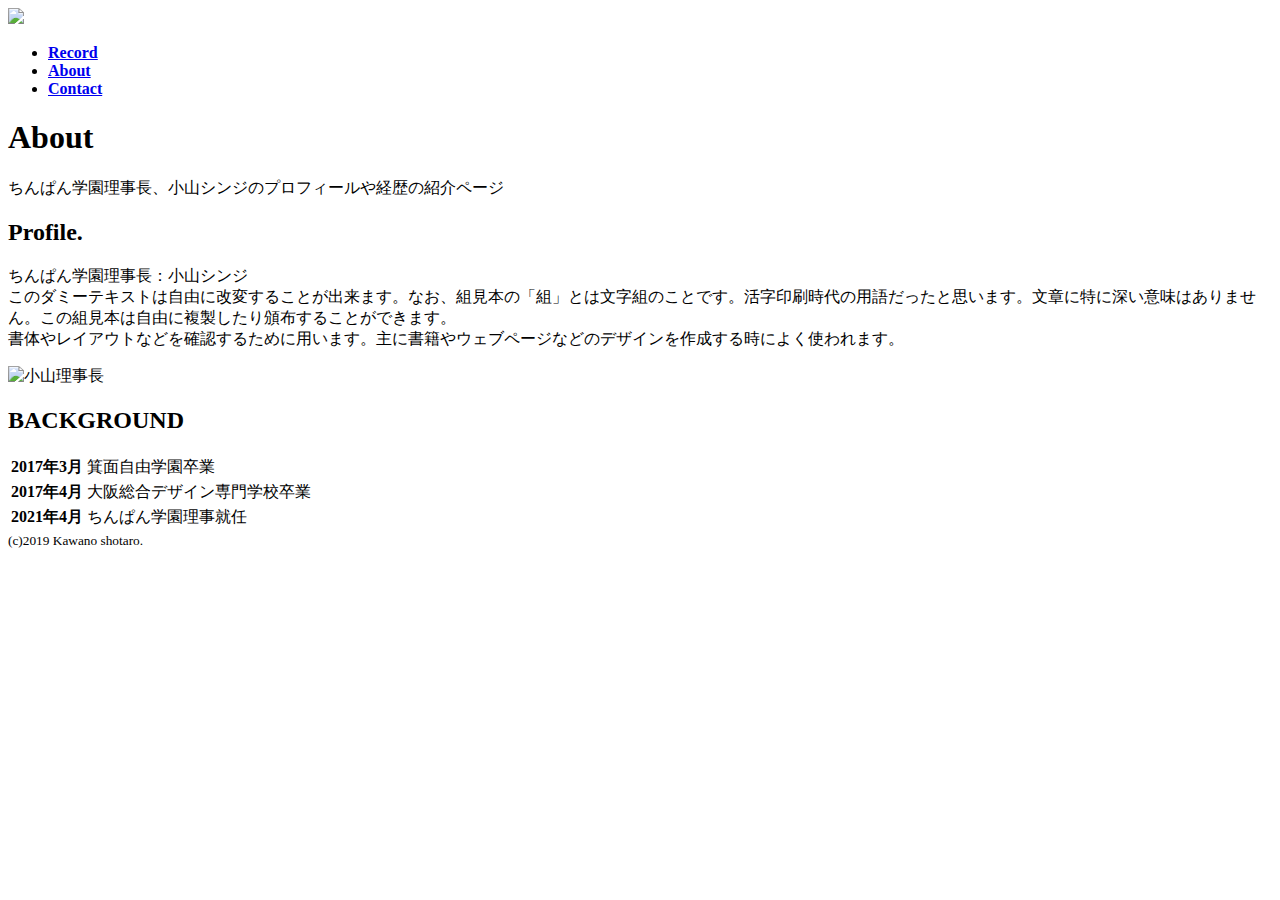
==== about.html @ f2968db7 "Create about.html" ====
<!DOCTYPE html>
<html>
<!--ヘッダー-->
  <head>
  <meta charset="utf-8">
    <link href="style.css" rel="stylesheet">
    <link href="https://fonts.googleapis.com/css?family=Bitter:400,700&display=swap" rel="stylesheet">
    <link href="https://fonts.googleapis.com/css?family=Shadows+Into+Light&display=swap" rel="stylesheet">
  <title>ちんぱん学園｜About</title>
  </head>
  
<!--  ボディ始まり-->
<body id="about">
  <header>
    <div class="logo"><a href="index.html"><img src="toplogo.png"></a></div>
    <nav>
    <ul class="global-nav">
      <li><a href="portfolio.html"><b>Record</b></a></li>
      <li><a href="about.html"><b>About</b></a></li>
      <li><a href="contact.html"><b>Contact</b></a></li>
      </ul>
    </nav>
  </header>
  
  <div id="wrap">
  <div class="content">
    <div class="main-center">
    <h1>About</h1>
      <p>ちんぱん学園理事長、小山シンジのプロフィールや経歴の紹介ページ</p>
      <section class="profile clearfix">
      <div class="profile-txt">
        <h2 class="icon"><b>Profile.</b></h2>
        <p><span>ちんぱん学園理事長：小山シンジ</span><br>このダミーテキストは自由に改変することが出来ます。なお、組見本の「組」とは文字組のことです。活字印刷時代の用語だったと思います。文章に特に深い意味はありません。この組見本は自由に複製したり頒布することができます。<br>書体やレイアウトなどを確認するために用います。主に書籍やウェブページなどのデザインを作成する時によく使われます。</p>
        </div>
       <img src="koyamakotyo2.jpg" alt="小山理事長"　class="profile-image">
        
      </section>
    <section class="career">
      <h2 class="icon"><b>BACKGROUND</b></h2>
      <table>
      <tr>
        <th>2017年3月</th>
        <td>箕面自由学園卒業</td>
        </tr>
        
        <tr>
        <th>2017年4月</th>
        <td>大阪総合デザイン専門学校卒業</td>
        </tr>
      
        <tr>
        <th>2021年4月</th>
        <td>ちんぱん学園理事就任</td>
        </tr>
      </table>
      </section>
    </div>
    </div>
  </div>
  
  
<!--  footer start-->
  <footer>
  <small>(c)2019 Kawano shotaro.</small>
  </footer>
  
  </body>


</html>
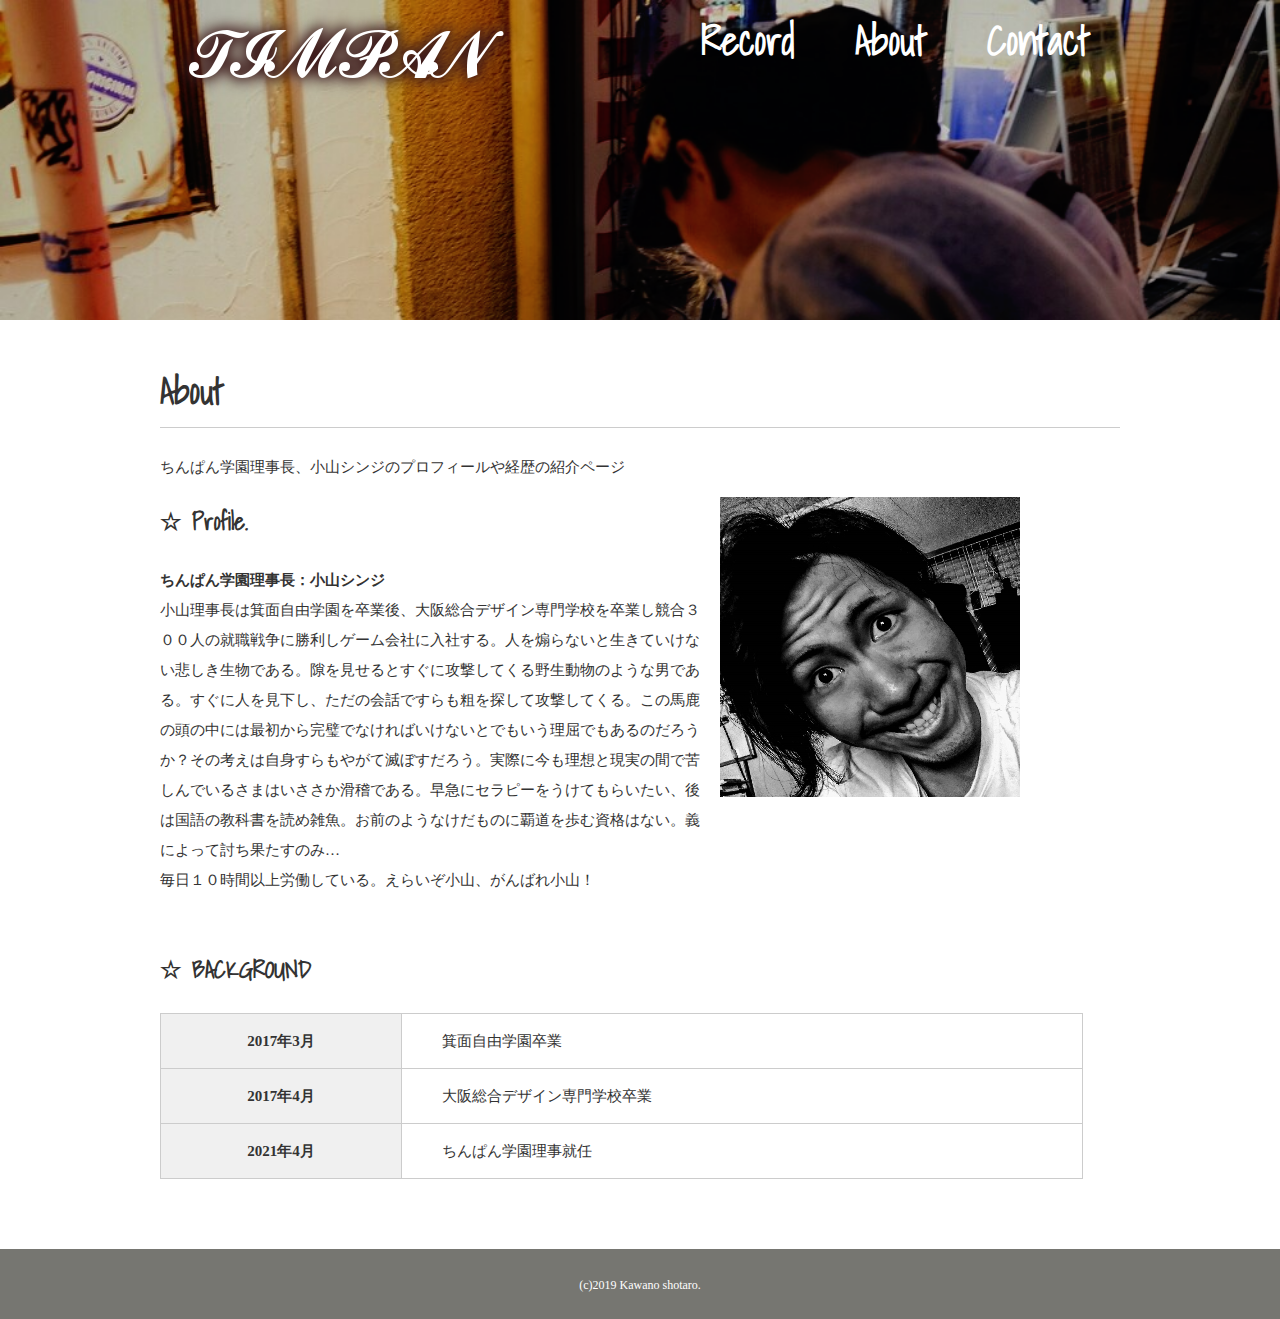
==== commit 1fc51448: "Update about.html" ====
--- a/about.html
+++ b/about.html
@@ -30,7 +30,7 @@
       <section class="profile clearfix">
       <div class="profile-txt">
         <h2 class="icon"><b>Profile.</b></h2>
-        <p><span>ちんぱん学園理事長：小山シンジ</span><br>このダミーテキストは自由に改変することが出来ます。なお、組見本の「組」とは文字組のことです。活字印刷時代の用語だったと思います。文章に特に深い意味はありません。この組見本は自由に複製したり頒布することができます。<br>書体やレイアウトなどを確認するために用います。主に書籍やウェブページなどのデザインを作成する時によく使われます。</p>
+        <p><span>ちんぱん学園理事長：小山シンジ</span><br>小山理事長は箕面自由学園を卒業後、大阪総合デザイン専門学校を卒業し競合３００人の就職戦争に勝利しゲーム会社に入社する。人を煽らないと生きていけない悲しき生物である。隙を見せるとすぐに攻撃してくる野生動物のような男である。すぐに人を見下し、ただの会話ですらも粗を探して攻撃してくる。この馬鹿の頭の中には最初から完璧でなければいけないとでもいう理屈でもあるのだろうか？その考えは自身すらもやがて滅ぼすだろう。実際に今も理想と現実の間で苦しんでいるさまはいささか滑稽である。早急にセラピーをうけてもらいたい、後は国語の教科書を読め雑魚。お前のようなけだものに覇道を歩む資格はない。義によって討ち果たすのみ…<br>毎日１０時間以上労働している。えらいぞ小山、がんばれ小山！</p>
         </div>
        <img src="koyamakotyo2.jpg" alt="小山理事長"　class="profile-image">
         
--- a/style.css
+++ b/style.css
@@ -0,0 +1,265 @@
+@charset "utf-8";
+body {
+	padding: 0;
+	margin: 0;
+	background-color: #cccccc;
+	color: #333333;
+	line-height: 2;
+	font-size: 15px;
+}
+p, h1, h2, h3, h4, h5, h6 {
+	margin-top: 0;
+}
+img {
+	vertical-align: bottom
+}
+ul {
+	margin: 0;
+	padding: 0;
+}
+a {
+	color: #3583aa;
+	text-decoration: none;
+}
+a:visited {
+	color: #788d98;
+}
+a:hover {
+	text-decoration: underline;
+}
+header {
+	width: 960px;
+	height: 100px;
+	margin: 0 auto;
+}
+.logo {
+	float: left;
+}
+.global-nav {
+	float: right;
+}
+.global-nav li {
+	float: left;
+	margin: 0 30px;
+	font-size: 40px;
+	list-style: none;
+	font-family: 'Shadows Into Light', cursive;
+}
+.global-nav li a {
+	color: #ffffff;
+}
+.global-nav li a:hover {
+	border-bottom: 2px solid #ffffff;
+	text-decoration: none;
+	padding-bottom: 3px;
+}
+#wrap {
+	clear: both;
+}
+.content {
+	width: 960px;
+	margin: 0 auto;
+}
+footer {
+	text-align: center;
+	color: #ffffff;
+	padding: 20px 0;
+}
+footer small {
+	font-size: 12px;
+}
+#index h1 {
+	font-size: 100px;
+	line-height: 1;
+	color: #ffffff;
+	font-family: 'Shadows Into Light', cursive;
+	margin-top: 150px;
+	margin-bottom: 50px;
+	border: none;
+}
+#index p {
+	font-size: 16px;
+	color: #ffffff;
+}
+.btn a {
+	background-color: #009cd3;
+	color: #ffffff;
+	font-size: 30px;
+	font-family: 'Shadows Into Light', cursive;
+	width: 185px;
+	display: block;
+	text-align: center;
+	line-height: 50px;
+	margin-top: 20px;
+	border-radius: 10px;
+	text-decoration: none;
+	border: 3px solid #009cd3;
+}
+.btn a:hover {
+	text-decoration: none;
+	background-color: #ffffff;
+	color: #009cd3;
+}
+#index footer {
+	width: 960px;
+	margin: 0 auto;
+	text-align: left;
+	margin-top: 150px;
+}
+#index {
+	background-image: url(index-bg2.png);
+	background-repeat: no-repeat;
+	background-attachment: fixed;
+	background-position: center center;
+	background-size: cover;
+}
+#about {
+	background-image: url(abouttop.png);
+	background-repeat: no-repeat;
+	background-position: center top;
+	background-size: 100% auto;
+	background-attachment: fixed;
+}
+#wrap {
+	clear: both;
+	background-color: #ffffff;
+	margin-top: 220px;
+	padding: 35px 0;
+}
+.main-center {
+	margin: 0 auto;
+	width: 960px;
+}
+h1 {
+	font-family: 'Shadows Into Light', cursive;
+	font-size: 36px;
+	border-bottom: 1px solid #cccccc;
+}
+h2 {
+	font-family: 'Shadows Into Light', cursive;
+	font-size: 24px;
+}
+.icon:before {
+	content: "☆";
+	padding-right: 10px;
+}
+#about .profile-txt {
+	width: 540px;
+	float: left;
+	margin-right: 20px;
+}
+#about .profile-txt span {
+	font-weight: bold;
+}
+#about .profile-image {
+	float: right;
+	margin-left: 20px;
+}
+#about .career th {
+	width: 240px;
+	background-color: #f0f0f0;
+	padding: 12px 0;
+	border: 1px solid #cccccc;
+}
+#about .career td {
+	width: 640px;
+	padding: 12px 0 12px 40px;
+	border: 1px solid #cccccc;
+}
+table {
+	border-spacing: 0;
+	border-collapse: collapse;
+}
+#about footer {
+	background-color: #767671;
+	text-align: center;
+	color: #ffffff;
+	padding: 20px;
+}
+#index #wrap {
+	background-color: transparent;
+	margin-top: 0;
+	padding: 0;
+}
+.clearfix:after {
+	content: "";
+	display: block;
+	clear: both;
+}
+section {
+	margin-bottom: 35px;
+}
+
+/*portfolio.html*/
+
+#portfolio {
+	background-image: url(taiha.jpg);
+	background-repeat: no-repeat;
+	background-position: center top;
+	background-attachment: fixed;
+    background-size: 100% auto;
+}
+
+.main{
+  width: 700px;
+  margin: 0 10px;
+  float: left;
+}
+
+.sidebar{
+  width: 200px;
+  margin: 0 10px 0 30px;
+  float: right;
+  font-family: 'Bitter',serif;
+}
+
+a img:hover{
+  opacity: 0.8;
+}
+
+.sidebar h2{
+  margin-bottom: 10px;
+}
+
+.sidebar ul{
+  font-size: 16px;
+  margin-left: 20px;
+}
+
+.sidebar ul a{
+  color: #333333;
+}
+
+#portfolio footer {
+	background-color: #767671;
+	color: #ffffff;
+}
+
+/*photograph.html*/
+
+#photograph{
+  background-image: url(toshi.jpg);
+	background-repeat: no-repeat;
+	background-position: center top;
+	background-attachment: fixed;
+    background-size: 100% auto;
+}
+
+#photograph footer{
+  background-color: #767671;
+}
+
+/*contact start*/
+
+#contact {
+	background-image: url(neko.jpg);
+	background-repeat: no-repeat;
+	background-position: center top;
+	background-attachment: fixed;
+    background-size: 100% auto;
+}
+
+
+#contact footer{
+  background-color: #767671;
+}
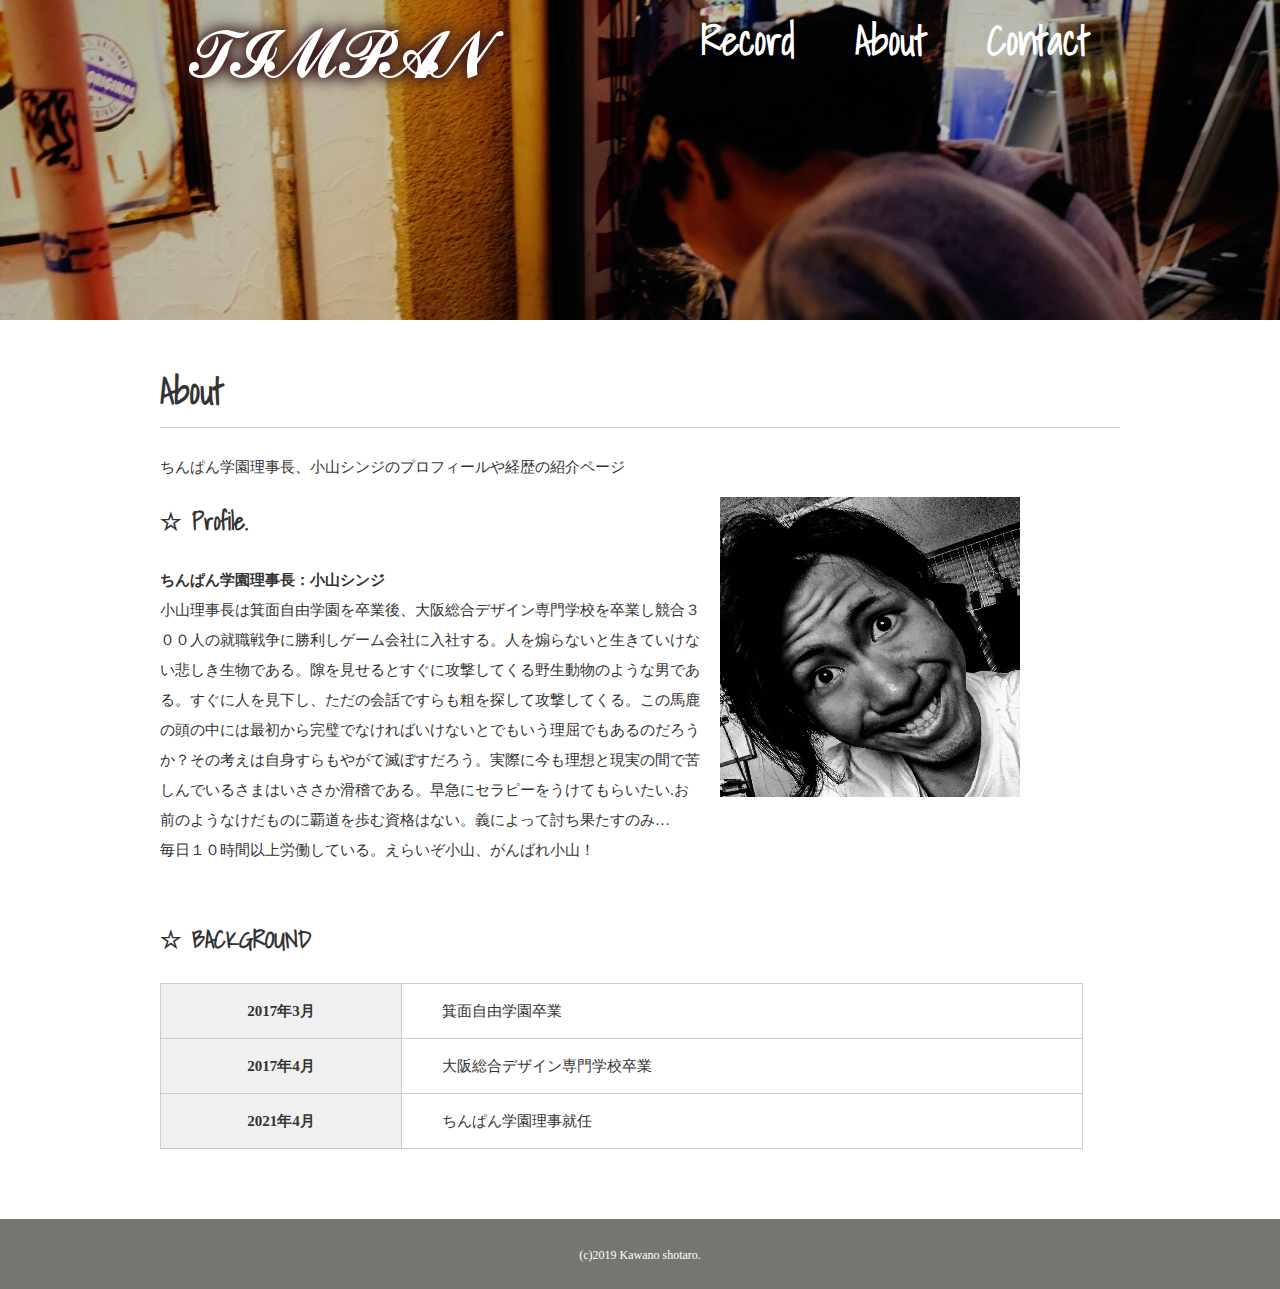
==== commit 3b88b874: "Update about.html" ====
--- a/about.html
+++ b/about.html
@@ -30,7 +30,7 @@
       <section class="profile clearfix">
       <div class="profile-txt">
         <h2 class="icon"><b>Profile.</b></h2>
-        <p><span>ちんぱん学園理事長：小山シンジ</span><br>小山理事長は箕面自由学園を卒業後、大阪総合デザイン専門学校を卒業し競合３００人の就職戦争に勝利しゲーム会社に入社する。人を煽らないと生きていけない悲しき生物である。隙を見せるとすぐに攻撃してくる野生動物のような男である。すぐに人を見下し、ただの会話ですらも粗を探して攻撃してくる。この馬鹿の頭の中には最初から完璧でなければいけないとでもいう理屈でもあるのだろうか？その考えは自身すらもやがて滅ぼすだろう。実際に今も理想と現実の間で苦しんでいるさまはいささか滑稽である。早急にセラピーをうけてもらいたい、後は国語の教科書を読め雑魚。お前のようなけだものに覇道を歩む資格はない。義によって討ち果たすのみ…<br>毎日１０時間以上労働している。えらいぞ小山、がんばれ小山！</p>
+        <p><span>ちんぱん学園理事長：小山シンジ</span><br>小山理事長は箕面自由学園を卒業後、大阪総合デザイン専門学校を卒業し競合３００人の就職戦争に勝利しゲーム会社に入社する。人を煽らないと生きていけない悲しき生物である。隙を見せるとすぐに攻撃してくる野生動物のような男である。すぐに人を見下し、ただの会話ですらも粗を探して攻撃してくる。この馬鹿の頭の中には最初から完璧でなければいけないとでもいう理屈でもあるのだろうか？その考えは自身すらもやがて滅ぼすだろう。実際に今も理想と現実の間で苦しんでいるさまはいささか滑稽である。早急にセラピーをうけてもらいたい.お前のようなけだものに覇道を歩む資格はない。義によって討ち果たすのみ…<br>毎日１０時間以上労働している。えらいぞ小山、がんばれ小山！</p>
         </div>
        <img src="koyamakotyo2.jpg" alt="小山理事長"　class="profile-image">
         
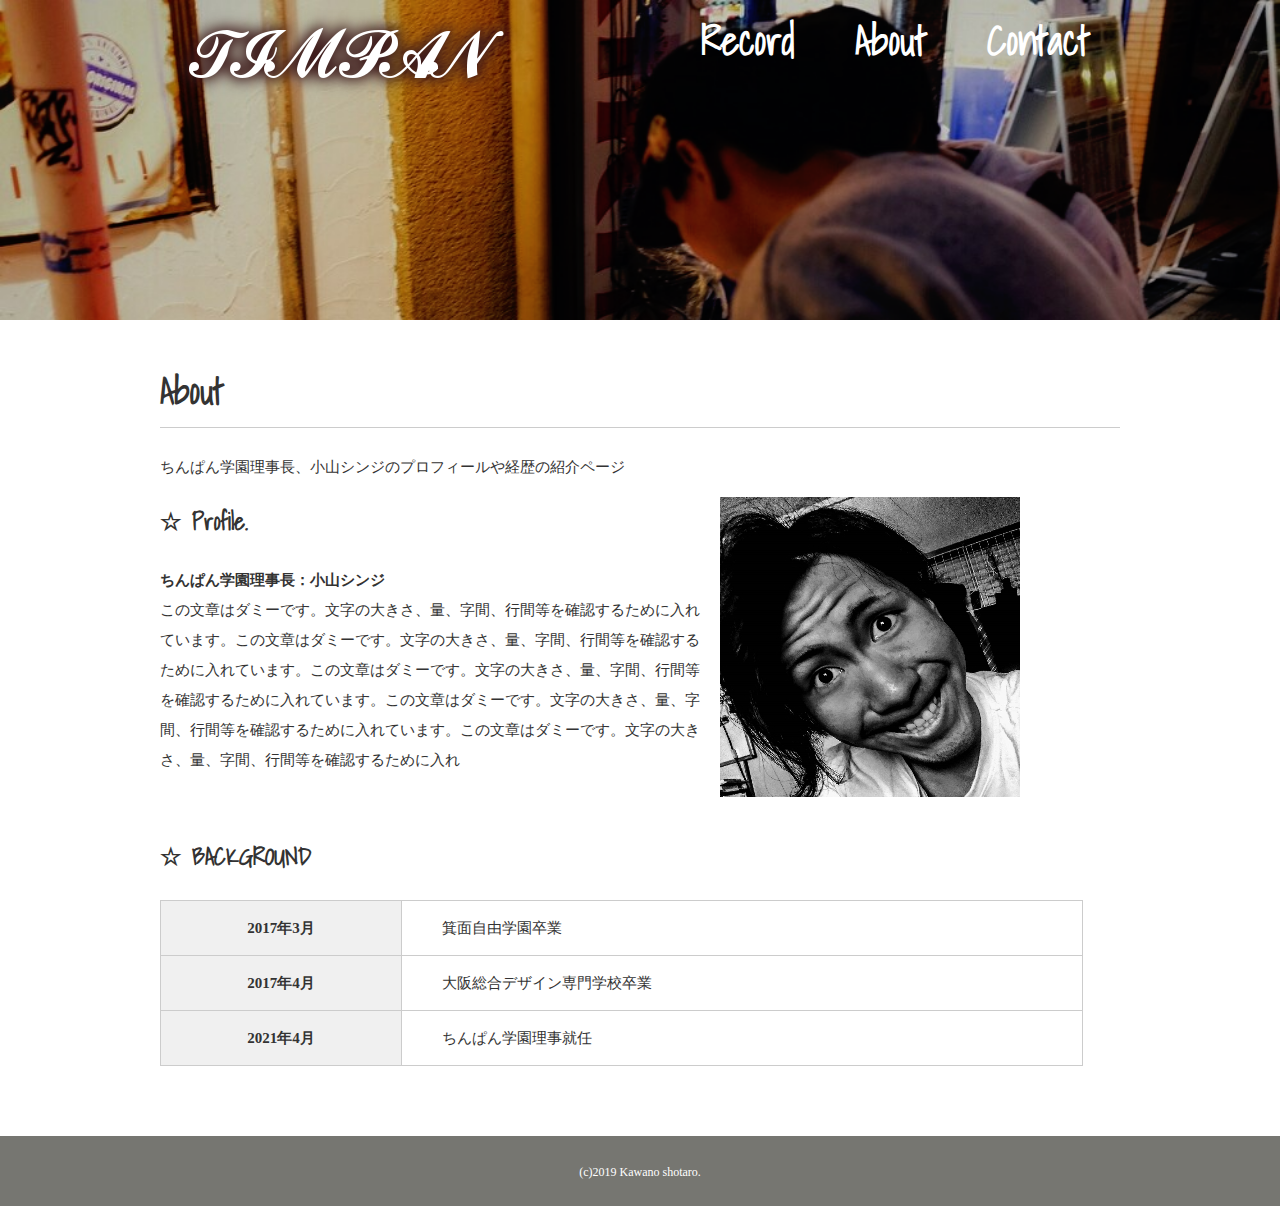
==== commit 12c4fe5a: "Update about.html" ====
--- a/about.html
+++ b/about.html
@@ -30,7 +30,7 @@
       <section class="profile clearfix">
       <div class="profile-txt">
         <h2 class="icon"><b>Profile.</b></h2>
-        <p><span>ちんぱん学園理事長：小山シンジ</span><br>小山理事長は箕面自由学園を卒業後、大阪総合デザイン専門学校を卒業し競合３００人の就職戦争に勝利しゲーム会社に入社する。人を煽らないと生きていけない悲しき生物である。隙を見せるとすぐに攻撃してくる野生動物のような男である。すぐに人を見下し、ただの会話ですらも粗を探して攻撃してくる。この馬鹿の頭の中には最初から完璧でなければいけないとでもいう理屈でもあるのだろうか？その考えは自身すらもやがて滅ぼすだろう。実際に今も理想と現実の間で苦しんでいるさまはいささか滑稽である。早急にセラピーをうけてもらいたい.お前のようなけだものに覇道を歩む資格はない。義によって討ち果たすのみ…<br>毎日１０時間以上労働している。えらいぞ小山、がんばれ小山！</p>
+        <p><span>ちんぱん学園理事長：小山シンジ</span><br>この文章はダミーです。文字の大きさ、量、字間、行間等を確認するために入れています。この文章はダミーです。文字の大きさ、量、字間、行間等を確認するために入れています。この文章はダミーです。文字の大きさ、量、字間、行間等を確認するために入れています。この文章はダミーです。文字の大きさ、量、字間、行間等を確認するために入れています。この文章はダミーです。文字の大きさ、量、字間、行間等を確認するために入れ</p>
         </div>
        <img src="koyamakotyo2.jpg" alt="小山理事長"　class="profile-image">
         
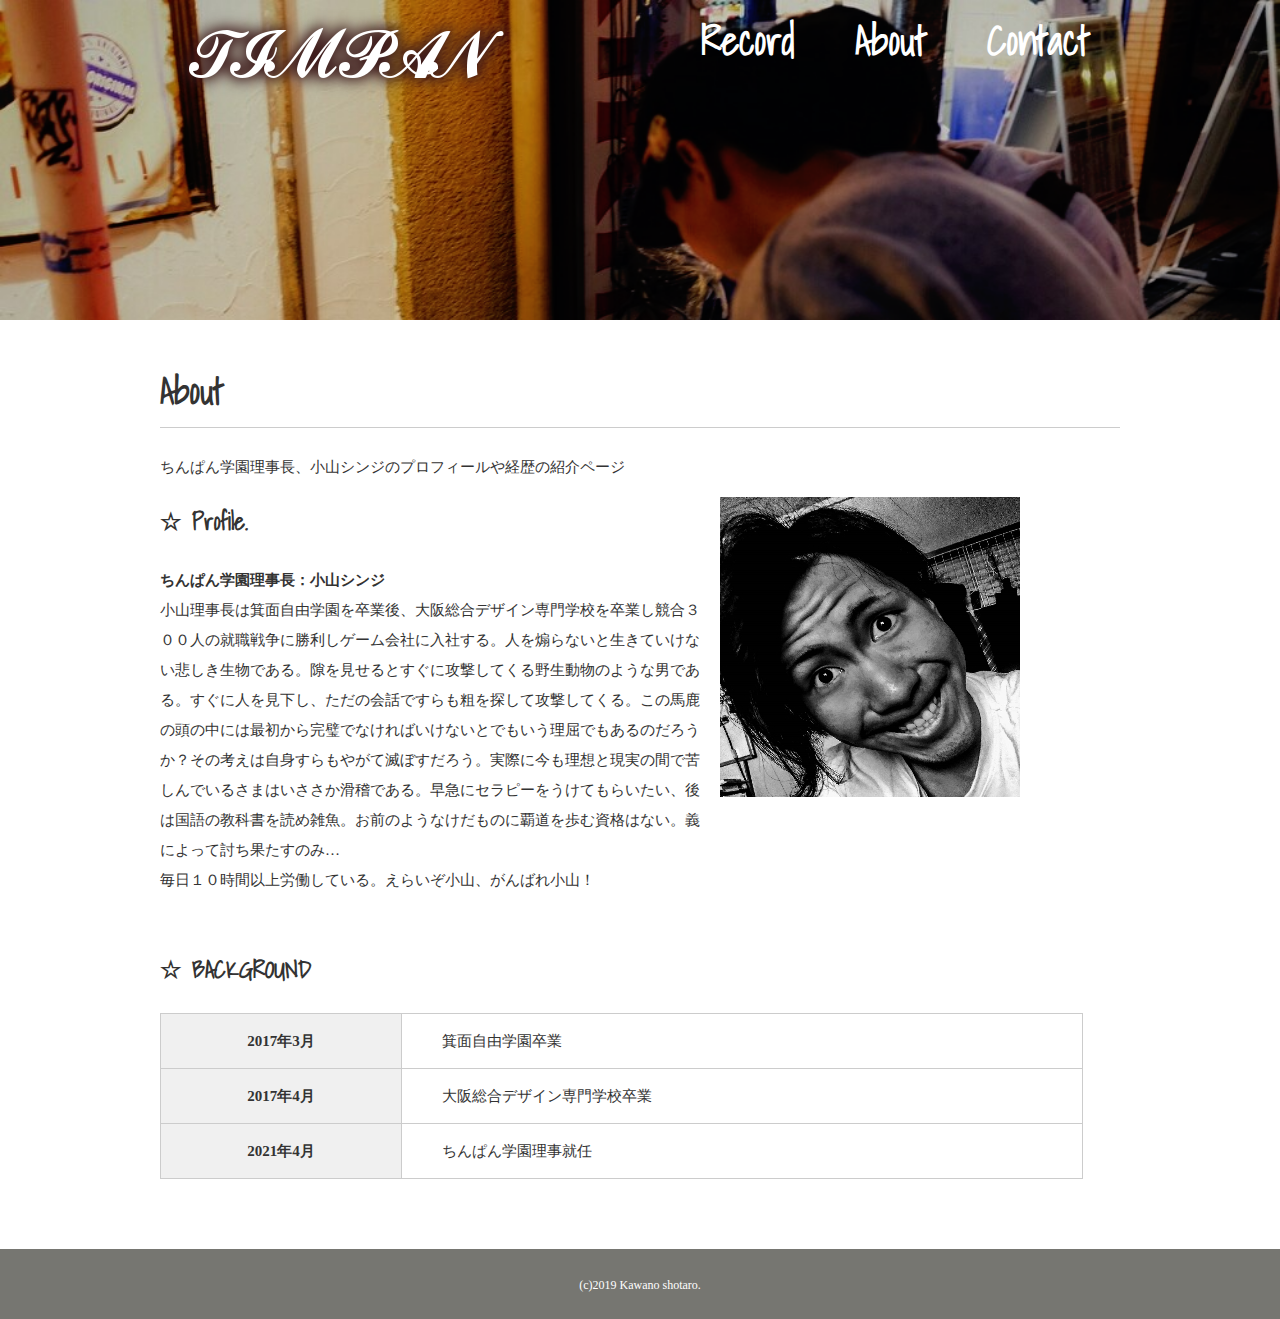
==== commit 17f77a5f: "Update about.html" ====
--- a/about.html
+++ b/about.html
@@ -6,6 +6,7 @@
     <link href="style.css" rel="stylesheet">
     <link href="https://fonts.googleapis.com/css?family=Bitter:400,700&display=swap" rel="stylesheet">
     <link href="https://fonts.googleapis.com/css?family=Shadows+Into+Light&display=swap" rel="stylesheet">
+    <meta name="viewport" content="width=device-width,initial-scale:1">
   <title>ちんぱん学園｜About</title>
   </head>
   
@@ -30,9 +31,9 @@
       <section class="profile clearfix">
       <div class="profile-txt">
         <h2 class="icon"><b>Profile.</b></h2>
-        <p><span>ちんぱん学園理事長：小山シンジ</span><br>この文章はダミーです。文字の大きさ、量、字間、行間等を確認するために入れています。この文章はダミーです。文字の大きさ、量、字間、行間等を確認するために入れています。この文章はダミーです。文字の大きさ、量、字間、行間等を確認するために入れています。この文章はダミーです。文字の大きさ、量、字間、行間等を確認するために入れています。この文章はダミーです。文字の大きさ、量、字間、行間等を確認するために入れ</p>
+        <p><span>ちんぱん学園理事長：小山シンジ</span><br>小山理事長は箕面自由学園を卒業後、大阪総合デザイン専門学校を卒業し競合３００人の就職戦争に勝利しゲーム会社に入社する。人を煽らないと生きていけない悲しき生物である。隙を見せるとすぐに攻撃してくる野生動物のような男である。すぐに人を見下し、ただの会話ですらも粗を探して攻撃してくる。この馬鹿の頭の中には最初から完璧でなければいけないとでもいう理屈でもあるのだろうか？その考えは自身すらもやがて滅ぼすだろう。実際に今も理想と現実の間で苦しんでいるさまはいささか滑稽である。早急にセラピーをうけてもらいたい、後は国語の教科書を読め雑魚。お前のようなけだものに覇道を歩む資格はない。義によって討ち果たすのみ…<br>毎日１０時間以上労働している。えらいぞ小山、がんばれ小山！</p>
         </div>
-       <img src="koyamakotyo2.jpg" alt="小山理事長"　class="profile-image">
+        <h2><img src="koyamakotyo2.jpg" alt="小山理事長"　class="profile-image"></h2>
         
       </section>
     <section class="career">
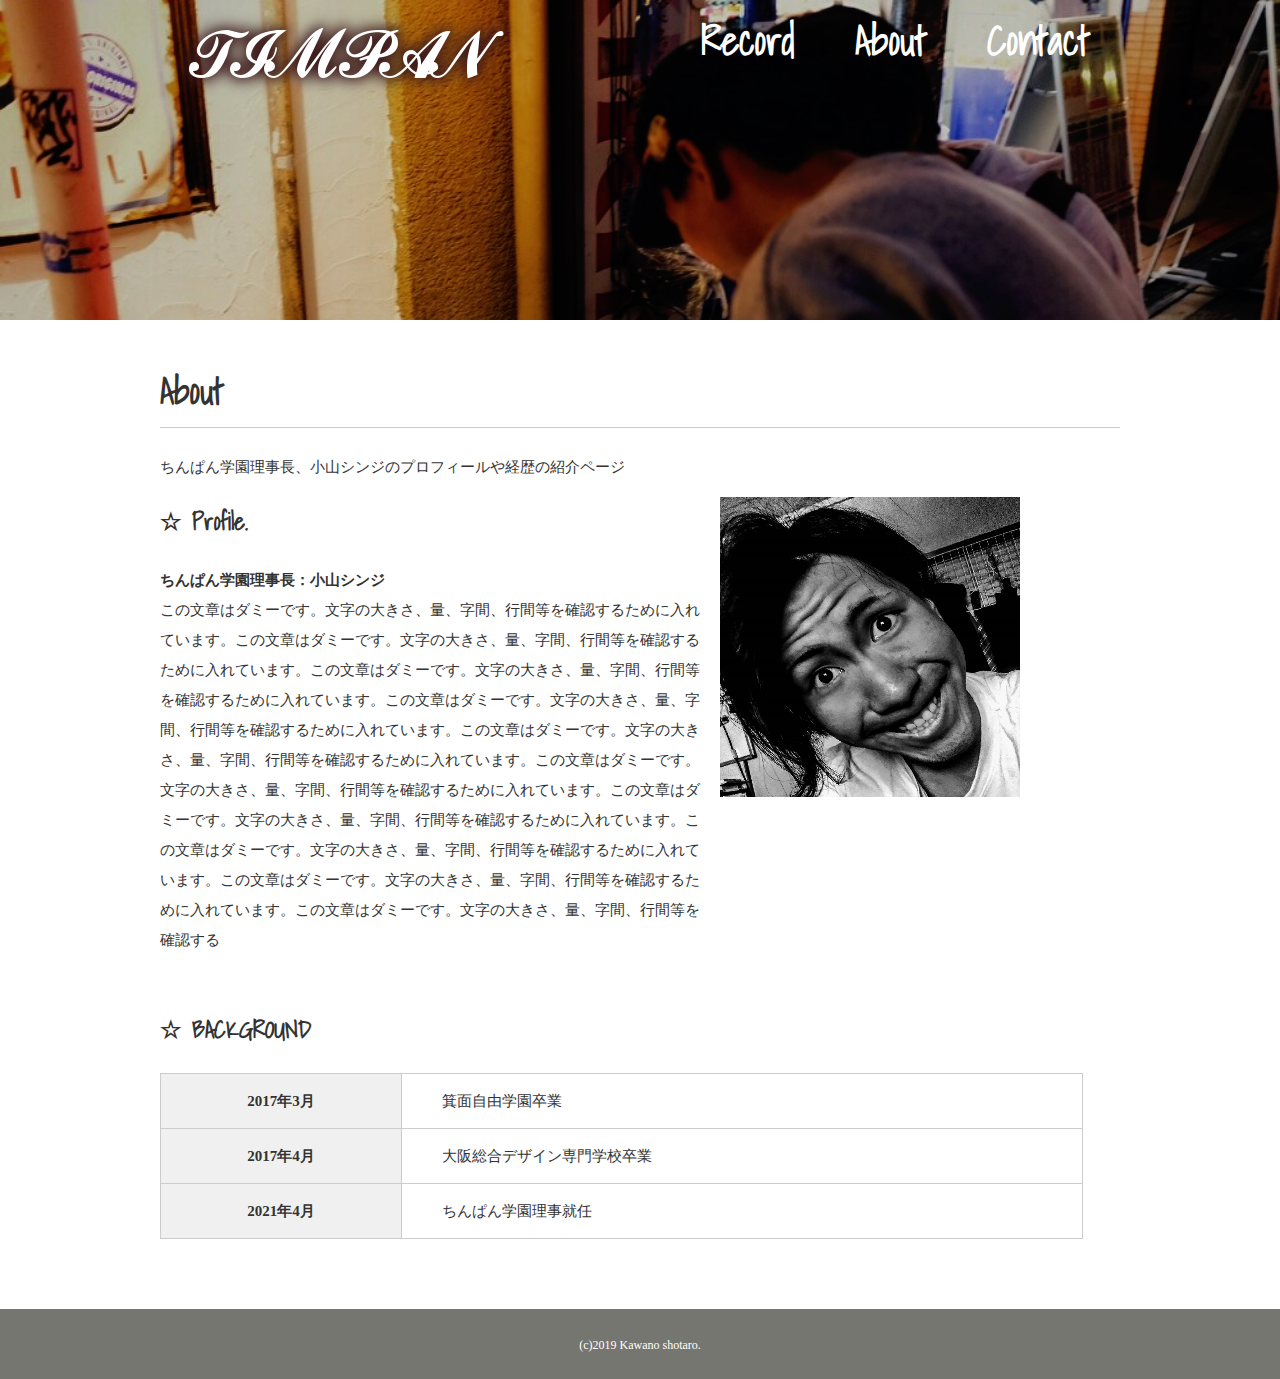
==== commit b0e62f56: "Update about.html" ====
--- a/about.html
+++ b/about.html
@@ -31,7 +31,7 @@
       <section class="profile clearfix">
       <div class="profile-txt">
         <h2 class="icon"><b>Profile.</b></h2>
-        <p><span>ちんぱん学園理事長：小山シンジ</span><br>小山理事長は箕面自由学園を卒業後、大阪総合デザイン専門学校を卒業し競合３００人の就職戦争に勝利しゲーム会社に入社する。人を煽らないと生きていけない悲しき生物である。隙を見せるとすぐに攻撃してくる野生動物のような男である。すぐに人を見下し、ただの会話ですらも粗を探して攻撃してくる。この馬鹿の頭の中には最初から完璧でなければいけないとでもいう理屈でもあるのだろうか？その考えは自身すらもやがて滅ぼすだろう。実際に今も理想と現実の間で苦しんでいるさまはいささか滑稽である。早急にセラピーをうけてもらいたい、後は国語の教科書を読め雑魚。お前のようなけだものに覇道を歩む資格はない。義によって討ち果たすのみ…<br>毎日１０時間以上労働している。えらいぞ小山、がんばれ小山！</p>
+        <p><span>ちんぱん学園理事長：小山シンジ</span><br>この文章はダミーです。文字の大きさ、量、字間、行間等を確認するために入れています。この文章はダミーです。文字の大きさ、量、字間、行間等を確認するために入れています。この文章はダミーです。文字の大きさ、量、字間、行間等を確認するために入れています。この文章はダミーです。文字の大きさ、量、字間、行間等を確認するために入れています。この文章はダミーです。文字の大きさ、量、字間、行間等を確認するために入れています。この文章はダミーです。文字の大きさ、量、字間、行間等を確認するために入れています。この文章はダミーです。文字の大きさ、量、字間、行間等を確認するために入れています。この文章はダミーです。文字の大きさ、量、字間、行間等を確認するために入れています。この文章はダミーです。文字の大きさ、量、字間、行間等を確認するために入れています。この文章はダミーです。文字の大きさ、量、字間、行間等を確認する</p>
         </div>
         <h2><img src="koyamakotyo2.jpg" alt="小山理事長"　class="profile-image"></h2>
         
--- a/style.css
+++ b/style.css
@@ -235,6 +235,8 @@
 	color: #ffffff;
 }
 
+
+
 /*photograph.html*/
 
 #photograph{
@@ -263,3 +265,229 @@
 #contact footer{
   background-color: #767671;
 }
+
+#contact .form{
+  background-color: #eaeaea;
+  padding: 30px 50px;
+}
+
+#contact .form dl dt{
+  width: 165px;
+  padding: 10px 0;
+  float: left;
+  clear: both;
+}
+
+#contact .form dl dd{
+  padding: 10px 0;
+}
+
+#contact .form .name{
+  width:240px ;
+  height: 30px;
+}
+
+#contact .form .email{
+  width:360px ;
+  height: 30px;
+}
+
+#contact .form .tel{
+  width: 240px;
+  height: 30px;
+}
+
+#contact .form .type{
+  width: 180px;
+  height: 30px;
+}
+
+#contact .form .message{
+  width: 660px;
+  height: 150px;
+}
+
+#contact .form button {
+	background-color: #009cd3;
+	color: #ffffff;
+	font-size: 30px;
+	
+	width: 150px;
+	display: block;
+	text-align: center;
+	line-height: 50px;
+	margin-left: 165px;
+	border-radius: 10px;
+	text-decoration: none;
+	border: 3px solid #009cd3;
+}
+
+#contact .form button:hover{
+background-color: #ffffff;
+  color: #009cd3;
+  text-decoration: none;
+  cursor: pointer;
+}
+
+#contact .form .required:after{
+  content: "*";
+  color: red;
+  
+}
+
+@media screen and (max-width:600px){
+/*画面サイズが６００ｐｘ以下のときに適用*/
+  
+  
+  body{
+    font-size: 3.5vw;
+  }
+  
+  h1{
+    font-size: 7.2vw;
+  }
+  
+  h2{
+    font-size: 6vw;
+  }
+  
+  header{
+    width: auto;
+    margin: 0 5%;
+  }
+ 
+  .logp{
+    float: none;
+    margin-top: 60px;
+    text-align: center;
+  }
+  
+  .global-nav{
+    float: none;
+    margin-top: 40px;
+    text-align: center;
+  }
+  
+  .global-nav li{
+    display: inline;
+    float: none;
+    margin: 0 8px;
+  }
+  
+  #wrap {
+  margin-top: 80px;
+    margin-bottom: 0;
+    padding: 35px 0 0;
+  }
+  
+  .content{
+    width: 100%;
+  }
+  
+  .main{
+float: none;
+    width: auto;
+    margin: 0 5%;
+    
+  }
+  
+  h2 img {
+    max-width: 100%;
+  }
+  
+  .sidebar{
+    float: none;
+    margin:10px;
+    width: auto;
+    height: auto;
+  }
+  
+ 
+ 
+  #about .profile-txt {
+	float: none;
+   width: 100%;
+    margin: 10px;
+}
+  
+  
+  #about .career th {
+	width: 80px;
+	background-color: #f0f0f0;
+	padding: 12px 0;
+	border: 1px solid #cccccc;
+}
+  
+   #about .career td{
+     width: 240px;}
+  
+  .main-center{
+    width: auto;
+  }
+  
+  
+  #photograph h2 img{
+    width: 300px;
+    height: 300px;
+    margin-left: 20px;
+  }
+  
+  .movie-wrap {
+    position: relative;
+    padding-bottom: 56.25%;
+    padding-top: 30px;
+    height: 0;
+    overflow: hidden;
+}
+ 
+.movie-wrap iframe {
+    position: absolute;
+    top: 0;
+    left: 0;
+    width: 100%;
+    height: 100%;
+}
+  
+  #contact .access iframe{
+    width: 350px;
+    height: 200px;
+  }
+  
+  #contact .form button {
+	background-color: #009cd3;
+	color: #ffffff;
+	font-size: 30px;
+	
+	width: 150px;
+	display: block;
+	text-align: center;
+	line-height: 50px;
+	margin-left: 70px;
+	border-radius: 10px;
+	text-decoration: none;
+	border: 3px solid #009cd3;
+}
+  
+  #contact .form .message{
+ width: 260px;
+  
+  }
+  
+  #contact .form .email{
+    width: 240px;
+  }
+  
+  #index .content h1{
+font-size: 80px;
+  }
+  
+}
+  
+  
+  
+  
+  
+ 
+  
+  
+  
